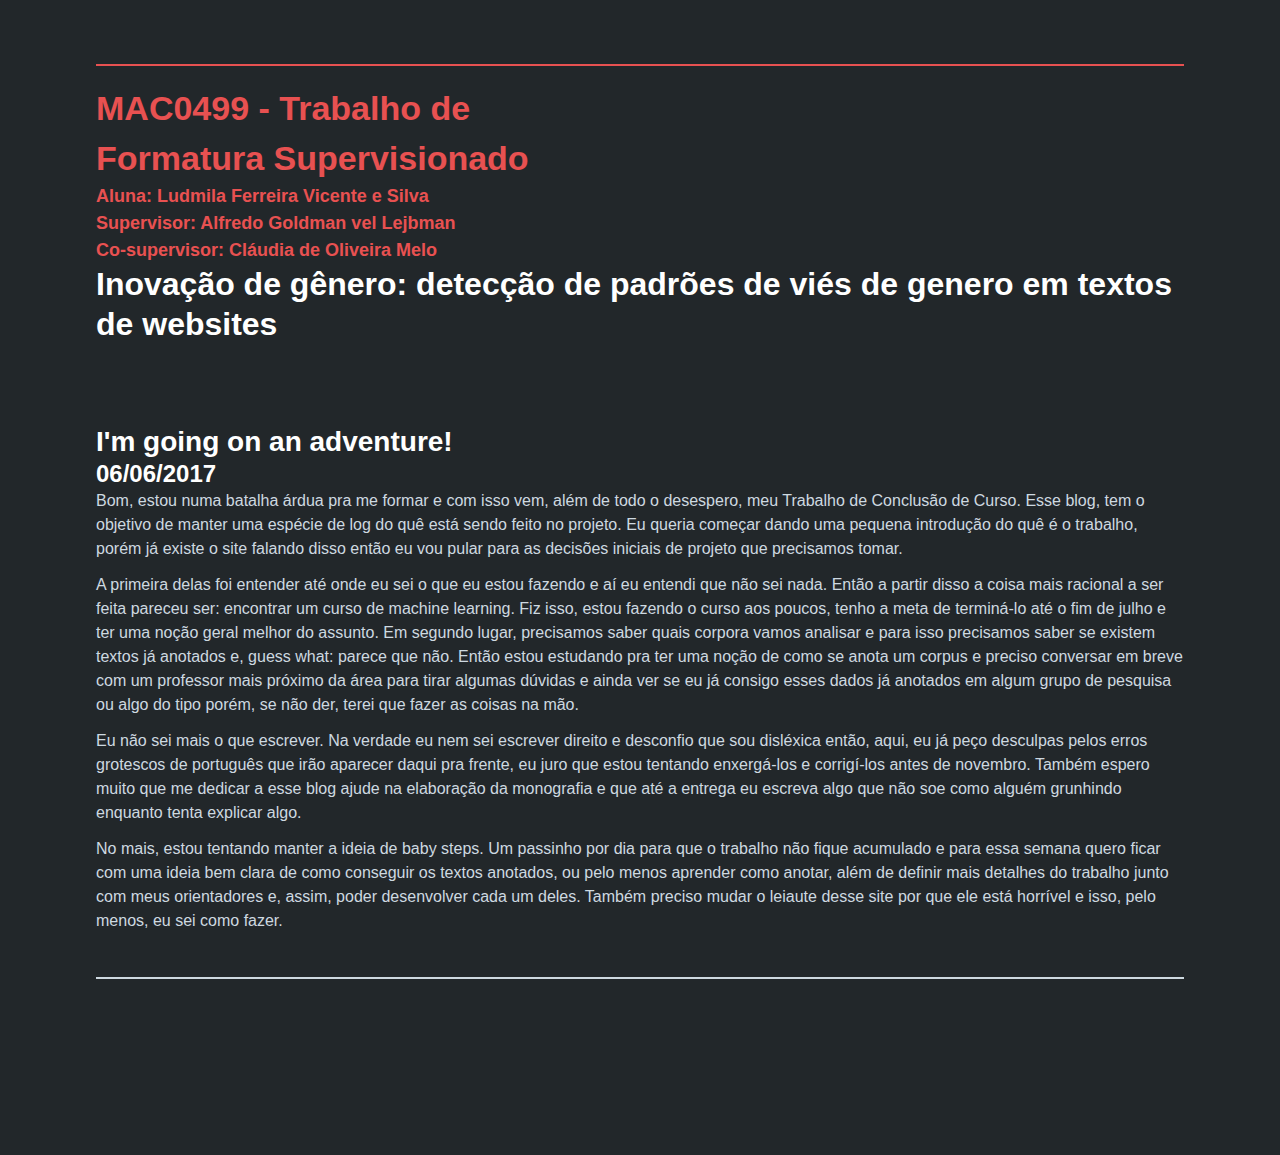
==== blog.html @ a65a983a "primeiro post no blog" ====
<!doctype html>
<html>
<head>
	<meta charset="utf-8">
	<meta http-equiv="X-UA-Compatible" content="IE=edge">
	<meta name="viewport" content="width=device-width, initial-scale=1.0">

	<link rel="shortcut icon" href="img/favicon.ico"> 
	<link rel="stylesheet" href="css/vendor/fluidbox.min.css">
	<link rel="stylesheet" href="css/main.css">

	<title>Blog - TCC</title>

</head>
<body>


	<header>

		<div id="logo-container">
			<div id="logo"><a href="/">MAC0499 - Trabalho de Formatura Supervisionado</a></div>
			<div id="subtitle"> <b>Aluna:</b> Ludmila Ferreira Vicente e Silva</div>
			<div id="subtitle"> <b>Supervisor:</b> Alfredo Goldman vel Lejbman </div>
			<div id="subtitle"> <b>Co-supervisor:</b> Cláudia de Oliveira Melo </div>
			<div id="subtitle"></div>
		</div>
<!-- 		<nav>
			<ul>
				<li><a href="#">Link 1</a></li>
				<li><a href="#">Link 2</a></li>
				<li><a href="#">Link 3</a></li> 
				<li><a href="mailto:your@address.com" class="bordered">Contact</a></li>
			</ul>
		</nav> -->

	</header>

	<div id="content">

		<section class="intro">
			<h2>Inovação de gênero: detecção de padrões de viés de genero em textos de websites</h2>
		</section>

		<section>
			<h3>I'm going on an adventure!</h3>
			<h4>06/06/2017</h4>

			<p> Bom, estou numa batalha árdua pra me formar e com isso vem, além de todo o desespero, meu Trabalho de Conclusão de Curso. Esse blog, tem o objetivo de manter uma espécie de log do quê está sendo feito no projeto. Eu queria começar dando uma pequena introdução do quê é o trabalho, porém já existe o site falando disso então eu vou pular para as decisões iniciais de projeto que precisamos tomar. </p>
			<p> A primeira delas foi entender até onde eu sei o que eu estou fazendo e aí eu entendi que não sei nada. Então a partir disso a coisa mais racional a ser feita pareceu ser: encontrar um curso de machine learning. Fiz isso, estou fazendo o curso aos poucos, tenho a meta de terminá-lo até o fim de julho e ter uma noção geral melhor do assunto. Em segundo lugar, precisamos saber quais corpora vamos analisar e para isso precisamos saber se existem textos já anotados e, guess what: parece que não. Então estou estudando pra ter uma noção de como se anota um corpus e preciso conversar em breve com um professor mais próximo da área para tirar algumas dúvidas e ainda ver se eu já consigo esses dados já anotados em algum grupo de pesquisa ou algo do tipo porém, se não der, terei que fazer as coisas na mão.</p>
			<p> Eu não sei mais o que escrever. Na verdade eu nem sei escrever direito e desconfio que sou disléxica então, aqui, eu já peço desculpas pelos erros grotescos de português que irão aparecer daqui pra frente, eu juro que estou tentando enxergá-los e corrigí-los antes de novembro. Também espero muito que me dedicar a esse blog ajude na elaboração da monografia e que até a entrega eu escreva algo que não soe como alguém grunhindo enquanto tenta explicar algo. </p>
			<p> No mais, estou tentando manter a ideia de baby steps. Um passinho por dia para que o trabalho não fique acumulado e para essa semana quero ficar com uma ideia bem clara de como conseguir os textos anotados, ou pelo menos aprender como anotar, além de definir mais detalhes do trabalho junto com meus orientadores e, assim, poder desenvolver cada um deles. Também preciso mudar o leiaute desse site por que ele está horrível e isso, pelo menos, eu sei como fazer.
			</p>
		</section>

		<section class="row">
			<div class="col-full">
				
			</div>
		</section>


 
	</div>

	<script src="//ajax.googleapis.com/ajax/libs/jquery/1.11.0/jquery.min.js"></script>
	<script>
	if (!window.jQuery) 
	{
	    document.write('<script src="js/vendor/jquery.1.11.min.js"><\/script>');
	}
	</script>

	<script src="js/vendor/jquery.fluidbox.min.js"></script>
	<script src="js/main.js"></script>

	<script>
	  (function(i,s,o,g,r,a,m){i['GoogleAnalyticsObject']=r;i[r]=i[r]||function(){
	  (i[r].q=i[r].q||[]).push(arguments)},i[r].l=1*new Date();a=s.createElement(o),
	  m=s.getElementsByTagName(o)[0];a.async=1;a.src=g;m.parentNode.insertBefore(a,m)
	  })(window,document,'script','//www.google-analytics.com/analytics.js','ga');

	  ga('create', 'YOUR_GOOGLE_ANALYTICS_ID', 'auto');
	  ga('send', 'pageview');

	</script>

</body>
</html>
---- css/vendor/fluidbox.min.css ----
.fluidbox{outline:0}.hidden{display:none}.fluidbox-overlay{background-color:rgba(255,255,255,.85);cursor:pointer;cursor:-webkit-zoom-out;cursor:-moz-zoom-out;opacity:0;position:fixed;top:0;left:0;bottom:0;right:0;transition:all .25s ease-in-out}.fluidbox-wrap{background-position:center center;background-size:cover;margin:0 auto;position:relative;transition:all .25s ease-in-out}.fluidbox-ghost{background-size:cover;background-position:center center;position:absolute;transition:all .25s ease-in-out}.fluidbox-closed .fluidbox-ghost{-webkit-transition-property:top,left,opacity,-webkit-transform;-moz-transition-property:top,left,opacity,-moz-transform;-o-transition-property:top,left,opacity,-o-transform;transition-property:top,left,opacity,transform;transition-delay:0,0,.25s,0}.fluidbox-closed .fluidbox-wrap img{transition-property:opacity;transition-delay:.25s;transition-duration:0s}
---- css/main.css ----
html, body, div, span, object, iframe,
h1, h2, h3, h4, h5, h6, p, blockquote, pre,
abbr, address, cite, code,
del, dfn, em, img, ins, kbd, q, samp,
small, strong, sub, sup, var,
b, i,
dl, dt, dd, ol, ul, li,
fieldset, form, label, legend,
table, caption, tbody, tfoot, thead, tr, th, td,
article, aside, canvas, details, figcaption, figure,
footer, header, hgroup, menu, nav, section, summary,
time, mark, audio, video {
  margin: 0;
  padding: 0;
  border: 0;
  outline: 0;
  vertical-align: baseline;
  background: transparent;
}

html, body {
  font-size: 100%;
}

article, aside, details, figcaption, figure, footer, header, hgroup, nav, section {
  display: block;
}

audio, canvas, video {
  display: inline-block;
}

audio:not([controls]) {
  display: none;
}

[hidden] {
  display: none;
}

html {
  font-size: 100%;
  -webkit-text-size-adjust: 100%;
  -ms-text-size-adjust: 100%;
}

html, button, input, select, textarea {
  font-family: sans-serif;
}

a:focus {
  outline: thin dotted;
  outline: 5px auto -webkit-focus-ring-color;
  outline-offset: -2px;
}
a:hover, a:active {
  outline: 0;
}

abbr[title] {
  border-bottom: 1px dotted;
}

b, strong {
  font-weight: bold;
}

blockquote {
  margin: 1em 40px;
}

dfn {
  font-style: italic;
}

mark {
  background: #ff0;
  color: #000;
}

pre, code, kbd, samp {
  font-family: monospace, serif;
  _font-family: 'courier new', monospace;
  font-size: 1em;
}

pre {
  white-space: pre;
  white-space: pre-wrap;
  word-wrap: break-word;
}

blockquote, q {
  quotes: none;
}
blockquote:before, blockquote:after, q:before, q:after {
  content: '';
  content: none;
}

small {
  font-size: 75%;
}

sub, sup {
  font-size: 75%;
  line-height: 0;
  position: relative;
  vertical-align: baseline;
}

sup {
  top: -0.5em;
}

sub {
  bottom: -0.25em;
}

nav ul, nav ol {
  list-style: none;
  list-style-image: none;
}

img {
  border: 0;
  height: auto;
  max-width: 100%;
  -ms-interpolation-mode: bicubic;
}

svg:not(:root) {
  overflow: hidden;
}

fieldset {
  border: 1px solid #c0c0c0;
  margin: 0 2px;
  padding: 0.35em 0.625em 0.75em;
}

legend {
  border: 0;
  padding: 0;
  white-space: normal;
}

button, input, select, textarea {
  font-size: 100%;
  margin: 0;
  vertical-align: baseline;
}

button, input {
  line-height: normal;
}

button, input[type="button"], input[type="reset"], input[type="submit"] {
  cursor: pointer;
  -webkit-appearance: button;
}

button[disabled], input[disabled] {
  cursor: default;
}

input[type="checkbox"], input[type="radio"] {
  box-sizing: border-box;
  padding: 0;
}

input[type="search"] {
  -webkit-appearance: textfield;
  -moz-box-sizing: content-box;
  -webkit-box-sizing: content-box;
  box-sizing: content-box;
}

input[type="search"]::-webkit-search-decoration, input[type="search"]::-webkit-search-cancel-button {
  -webkit-appearance: none;
}

button::-moz-focus-inner, input::-moz-focus-inner {
  border: 0;
  padding: 0;
}

textarea {
  overflow: auto;
  vertical-align: top;
}

table {
border-spacing: 5px;
width: 78%;
text-align: left;
}

td.tick {
text-align: center;
}

th {
text-align: center;
}

th.title {
text-align: left;
}

/* Neat 1.7.0
 * http://neat.bourbon.io
 * Copyright 2012-2014 thoughtbot, inc.
 * MIT License */
html {
  -webkit-box-sizing: border-box;
  -moz-box-sizing: border-box;
  box-sizing: border-box;
}

*, *:before, *:after {
  -webkit-box-sizing: inherit;
  -moz-box-sizing: inherit;
  box-sizing: inherit;
}

body {
  -webkit-font-feature-settings: "kern", "liga", "frac", "pnum";
  -moz-font-feature-settings: "kern", "liga", "frac", "pnum";
  -ms-font-feature-settings: "kern", "liga", "frac", "pnum";
  font-feature-settings: "kern", "liga", "frac", "pnum";
  -webkit-font-smoothing: antialiased;
  text-rendering: optimizeLegibility;
  background-color: #22272a;
  color: #ced9e0;
  font-family: "font-family: " Helvetica Neue ",Helvetica,Arial,sans-serif";
  font-size: 1em;
  line-height: 1.5;
}

h1,
h2,
h3,
h4,
h5,
h6 {
  font-family: "font-family: " Helvetica Neue ",Helvetica,Arial,sans-serif";
  line-height: 1.25;
  margin: 0;
  color: #fff;
}

h1 {
  font-size: 2.25em;
}

h2 {
  font-size: 2em;
}

h3 {
  font-size: 1.75em;
}

h4 {
  font-size: 1.5em;
}

h5 {
  font-size: 1.25em;
}

h6 {
  font-size: 1em;
}

p {
  margin: 0 0 0.75em;
  font-family: "font-family: " Helvetica Neue ",Helvetica,Arial,sans-serif";
}

a {
  -webkit-transition: color 0.1s linear;
  -moz-transition: color 0.1s linear;
  transition: color 0.1s linear;
  color: #ced9e0;
  text-decoration: none;
}
a:hover {
  color: #9fb5c2;
  border-color: #9fb5c2;
}
a:active, a:focus {
  color: #9fb5c2;
  border-color: #9fb5c2;
  outline: none;
}

header {
  color: #fff;
}

hr {
  border-bottom: 1px solid #ddd;
  border-left: none;
  border-right: none;
  border-top: none;
  margin: 1.5em 0;
}

img,
picture {
  margin: 0;
  max-width: 100%;
}

blockquote {
  border-left: 2px solid #ddd;
  color: #fdfdfe;
  margin: 1.5em 0;
  padding-left: 0.75em;
}

cite {
  color: white;
  font-style: italic;
}
cite:before {
  content: "\2014 \00A0";
}

body {
  padding-left: 1em;
  padding-right: 1em;
}

a {
  border-bottom: 1px solid #ced9e0;
}

a:hover {
  color: #e85151;
}

header {
  max-width: 68em;
  margin-left: auto;
  margin-right: auto;
  margin-top: 4em;
  border-top: 2px solid #e85151;
  opacity: 0;
  -webkit-transform: translateY(50px);
  -moz-transform: translateY(50px);
  -ms-transform: translateY(50px);
  -o-transform: translateY(50px);
  transform: translateY(50px);
  -webkit-transition: all 1200ms ease;
  -moz-transition: all 1200ms ease;
  transition: all 1200ms ease;
  -webkit-transition-delay: 50ms;
  -moz-transition-delay: 50ms;
  transition-delay: 50ms;
}
header:after {
  content: "";
  display: table;
  clear: both;
}
@media screen and (max-width: 540px) {
  header {
    margin-top: 2em;
  }
}
header #logo-container {
  float: left;
  display: block;
  margin-right: 2.35765%;
  width: 48.82117%;
}
header #logo-container:last-child {
  margin-right: 0;
}
@media screen and (max-width: 540px) {
  header #logo-container {
    float: left;
    display: block;
    margin-right: 7.42297%;
    width: 100%;
  }
  header #logo-container:last-child {
    margin-right: 0;
  }
}
header #logo-container #logo {
  padding-top: 0.5em;
  font-weight: bold;
  font-size: 34px;
  line-height: 50px;
  float: none;
}
header #logo-container #subtitle {
  color: #e85151;
  font-weight: bold;
  font-size: 18px;
}
header a {
  color: #e85151;
  text-decoration: none;
  border: none;
}
header a:hover {
  color: #d11c1c;
  border-color: #d11c1c;
}
header a:active, header a:focus {
  color: #d11c1c;
  border-color: #d11c1c;
}
header nav {
  text-align: right;
  float: left;
  display: block;
  margin-right: 2.35765%;
  width: 74.41059%;
}
header nav:last-child {
  margin-right: 0;
}
@media screen and (max-width: 540px) {
  header nav {
    text-align: left;
    margin-top: 1em;
    float: left;
    display: block;
    margin-right: 7.42297%;
    width: 100%;
  }
  header nav:last-child {
    margin-right: 0;
  }
}
header nav ul {
  padding-top: 0.5em;
  line-height: 60px;
}
header nav ul li {
  display: inline-block;
  margin-left: 1em;
}
@media screen and (max-width: 540px) {
  header nav ul li {
    margin-left: 0;
    margin-right: 1em;
  }
}
header nav ul li a {
  font-weight: bold;
}
header nav ul li a.bordered {
  border-radius: 0.2em;
  padding: 0.4em;
  padding-left: 0.8em;
  padding-right: 0.8em;
  border: 2px solid #e85151;
}

#content {
  max-width: 68em;
  margin-left: auto;
  margin-right: auto;
  padding-bottom: 2em;
  opacity: 0;
  -webkit-transform: translateY(50px);
  -moz-transform: translateY(50px);
  -ms-transform: translateY(50px);
  -o-transform: translateY(50px);
  transform: translateY(50px);
  -webkit-transition: all 1200ms ease;
  -moz-transition: all 1200ms ease;
  transition: all 1200ms ease;
  -webkit-transition-delay: 350ms;
  -moz-transition-delay: 350ms;
  transition-delay: 350ms;
}
#content:after {
  content: "";
  display: table;
  clear: both;
}
#content section.intro {
  max-width: 68em;
  margin-left: auto;
  margin-right: auto;
  margin-bottom: 5em;
}
#content section.intro:after {
  content: "";
  display: table;
  clear: both;
}
@media screen and (max-width: 540px) {
  #content section.intro {
    margin-bottom: 1em;
  }
}
#content section.intro h1 {
  font-size: 3em;
  border-top: 2px solid #fff;
  letter-spacing: -0.05em;
  margin-top: 1.2em;
  margin-bottom: 1em;
}
@media screen and (max-width: 540px) {
  #content section.intro h1 {
    font-size: 4em;
    line-height: 1.2em;
    padding-top: 0.4em;
  }
}
#content section.intro h1 span.nl {
  display: none;
}
@media screen and (max-width: 540px) {
  #content section.intro h1 span.nl {
    display: block;
  }
}
#content section.intro p {
  font-size: 1.5em;
  line-height: 1.5em;
  letter-spacing: 0.02em;
}
#content section.row {
  max-width: 68em;
  margin-left: auto;
  margin-right: auto;
  padding-top: 2em;
  padding-bottom: 5em;
}
#content section.row:after {
  content: "";
  display: table;
  clear: both;
}
#content section.row h2 {
  text-transform: uppercase;
  font-size: 1.0em;
  font-weight: bold;
  color: #e85151;
  margin-bottom: 0.05em;
}
#content section.row p {
  font-size: 1.2em;
  line-height: 1.6em;
}
#content section.row .col, #content section.row .col-full {
  float: left;
  display: block;
  margin-right: 2.35765%;
  width: 48.82117%;
  border-top: 2px solid #ced9e0;
  padding-top: 1em;
  padding-bottom: 3em;
}
#content section.row .col:last-child, #content section.row .col-full:last-child {
  margin-right: 0;
}
@media screen and (max-width: 540px) {
  #content section.row .col, #content section.row .col-full {
    float: left;
    display: block;
    margin-right: 7.42297%;
    width: 100%;
  }
  #content section.row .col:last-child, #content section.row .col-full:last-child {
    margin-right: 0;
  }
}
#content section.row .col-full {
  float: left;
  display: block;
  margin-right: 2.35765%;
  width: 100%;
}
#content section.row .col-full:last-child {
  margin-right: 0;
}
@media screen and (max-width: 540px) {
  #content section.row .col-full {
    float: left;
    display: block;
    margin-right: 7.42297%;
    width: 100%;
  }
  #content section.row .col-full:last-child {
    margin-right: 0;
  }
}
#content .photo-grid {
  display: -webkit-box;
  display: -moz-box;
  display: box;
  display: -webkit-flex;
  display: -moz-flex;
  display: -ms-flexbox;
  display: flex;
  -webkit-flex-flow: row wrap;
  -moz-flex-flow: row wrap;
  flex-flow: row wrap;
  -webkit-box-pack: justify;
  -moz-box-pack: justify;
  box-pack: justify;
  -webkit-justify-content: space-between;
  -moz-justify-content: space-between;
  -ms-justify-content: space-between;
  -o-justify-content: space-between;
  justify-content: space-between;
  -ms-flex-pack: justify;
}
#content .photo-grid a {
  margin-bottom: 20px;
  border: none;
  text-decoration: none;
}
#content .photo-grid a.col-1 {
  width: 100%;
}
#content .photo-grid a.col-2 {
  width: 49%;
  width: calc(50% - 12px);
}
#content .photo-grid a.col-3 {
  width: 32%;
  width: calc(33.33333% - 16px);
}
@media screen and (max-width: 540px) {
  #content .photo-grid a {
    margin-bottom: 10px;
  }
  #content .photo-grid a.col-2 {
    width: 49%;
    width: calc(50% - 7px);
  }
}

.loaded header {
  -webkit-transform: none;
  -moz-transform: none;
  -ms-transform: none;
  -o-transform: none;
  transform: none;
  opacity: 1;
}
.loaded #content {
  -webkit-transform: none;
  -moz-transform: none;
  -ms-transform: none;
  -o-transform: none;
  transform: none;
  opacity: 1;
}

/*# sourceMappingURL=main.css.map */
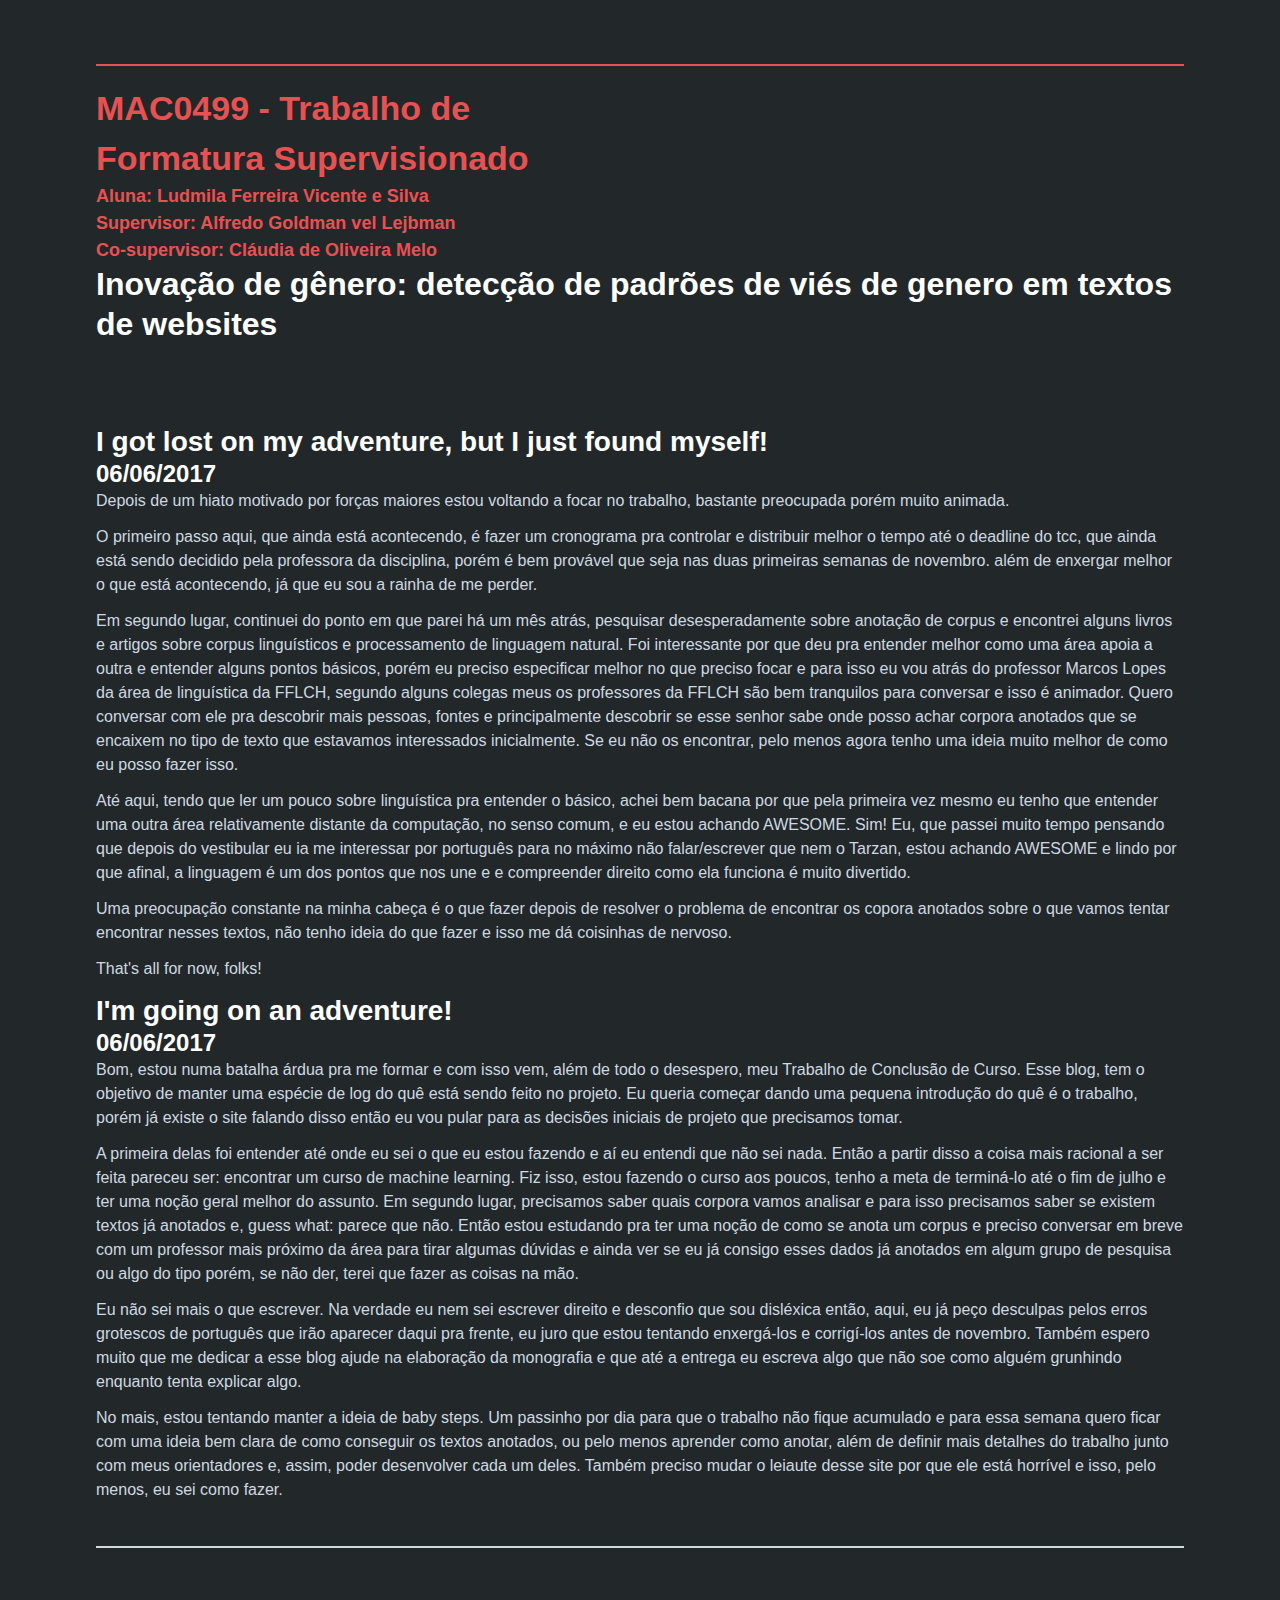
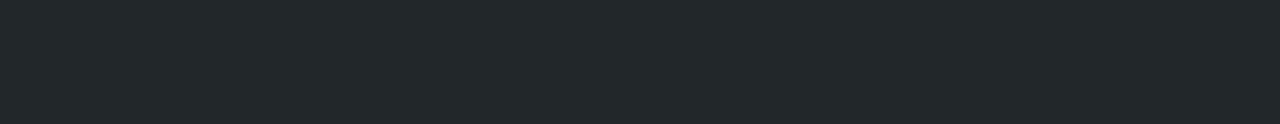
==== commit a2e10d12: "segundo post" ====
--- a/blog.html
+++ b/blog.html
@@ -39,6 +39,22 @@
 
 		<section class="intro">
 			<h2>Inovação de gênero: detecção de padrões de viés de genero em textos de websites</h2>
+		</section>
+        
+
+		<section>
+			<h3>I got lost on my adventure, but I just found myself!</h3>
+			<h4>06/06/2017</h4>
+
+			<p>Depois de um hiato motivado por forças maiores estou voltando a focar no trabalho, bastante preocupada porém muito animada.</p>
+            <p>O primeiro passo aqui, que ainda está acontecendo, é fazer um cronograma pra controlar e distribuir melhor o tempo até o deadline do tcc, que ainda está sendo decidido pela professora da disciplina, porém é bem provável que seja nas duas primeiras semanas de novembro.
+            além de enxergar melhor o que está acontecendo, já que eu sou a rainha de me perder.</p>
+            <p>Em segundo lugar, continuei do ponto em que parei há um mês atrás, pesquisar desesperadamente sobre anotação de corpus e encontrei alguns livros e artigos sobre corpus linguísticos e processamento de linguagem natural. Foi interessante por que deu pra entender melhor como uma área apoia a outra e entender alguns pontos básicos, porém eu preciso especificar melhor no que preciso focar e para isso eu vou atrás do professor Marcos Lopes da área de linguística da FFLCH,
+            segundo alguns colegas meus os professores da FFLCH são bem tranquilos para conversar e isso é animador. Quero conversar com ele pra descobrir mais pessoas, fontes e principalmente descobrir se esse senhor sabe onde posso achar corpora anotados que se encaixem no tipo de texto que estavamos interessados inicialmente. Se eu não os encontrar, pelo menos agora tenho uma ideia muito melhor de como eu posso fazer isso.</p>
+            <p>Até aqui, tendo que ler um pouco sobre linguística pra entender o básico, achei bem bacana por que pela primeira vez mesmo eu tenho que entender uma outra área relativamente distante da computação, no senso comum, e eu estou achando AWESOME. Sim! Eu, que passei muito tempo pensando que depois do vestibular eu ia me interessar por português para no máximo não falar/escrever que nem o Tarzan, estou achando AWESOME e lindo por que afinal, a linguagem é um dos pontos que nos une e
+            e compreender direito como ela funciona é muito divertido.</p>
+            <p>Uma preocupação constante na minha cabeça é o que fazer depois de resolver o problema de encontrar os copora anotados sobre o que vamos tentar encontrar nesses textos, não tenho ideia do que fazer e isso me dá coisinhas de nervoso.</p>
+            <p>That's all for now, folks!</p>
 		</section>
 
 		<section>
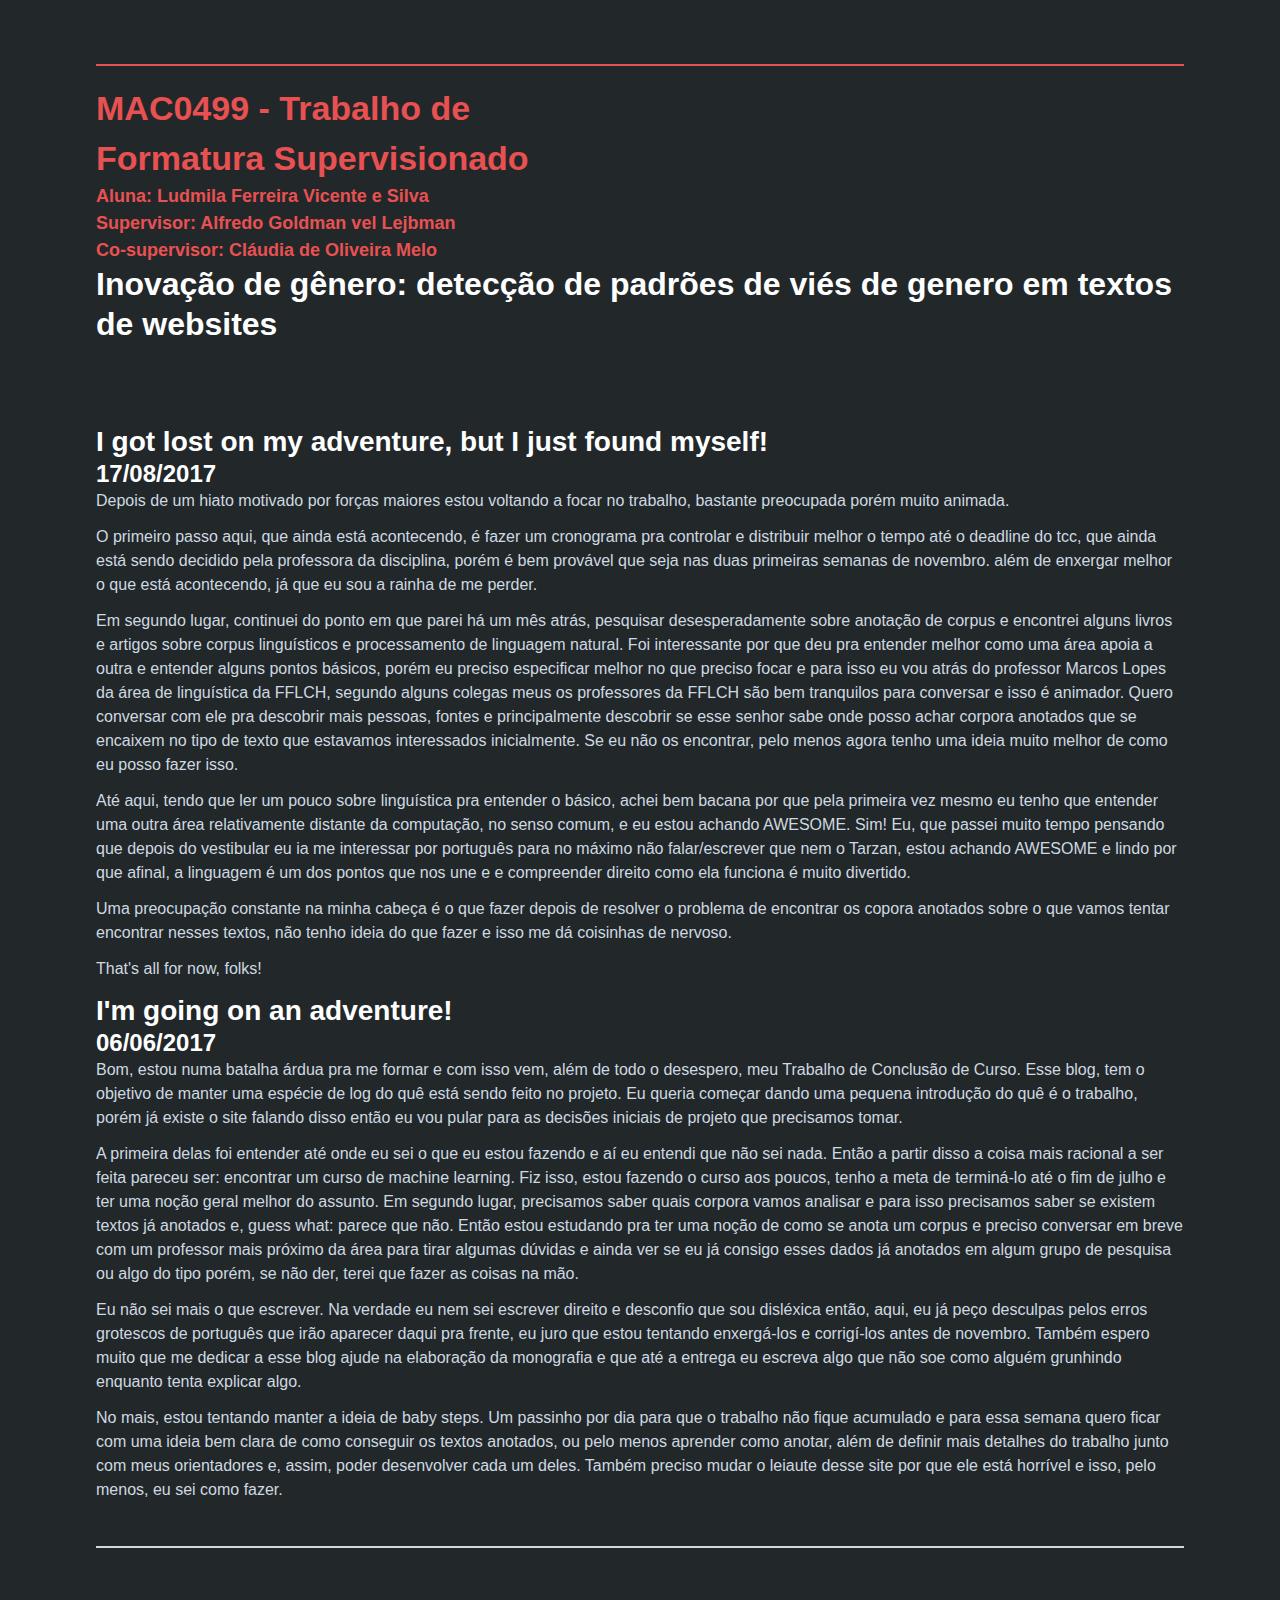
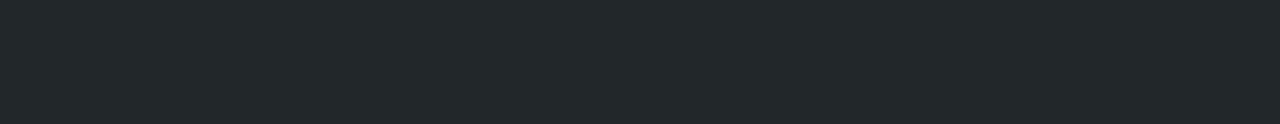
==== commit 6f754af3: "correção na data do segundo post" ====
--- a/blog.html
+++ b/blog.html
@@ -44,7 +44,7 @@
 
 		<section>
 			<h3>I got lost on my adventure, but I just found myself!</h3>
-			<h4>06/06/2017</h4>
+			<h4>17/08/2017</h4>
 
 			<p>Depois de um hiato motivado por forças maiores estou voltando a focar no trabalho, bastante preocupada porém muito animada.</p>
             <p>O primeiro passo aqui, que ainda está acontecendo, é fazer um cronograma pra controlar e distribuir melhor o tempo até o deadline do tcc, que ainda está sendo decidido pela professora da disciplina, porém é bem provável que seja nas duas primeiras semanas de novembro.
